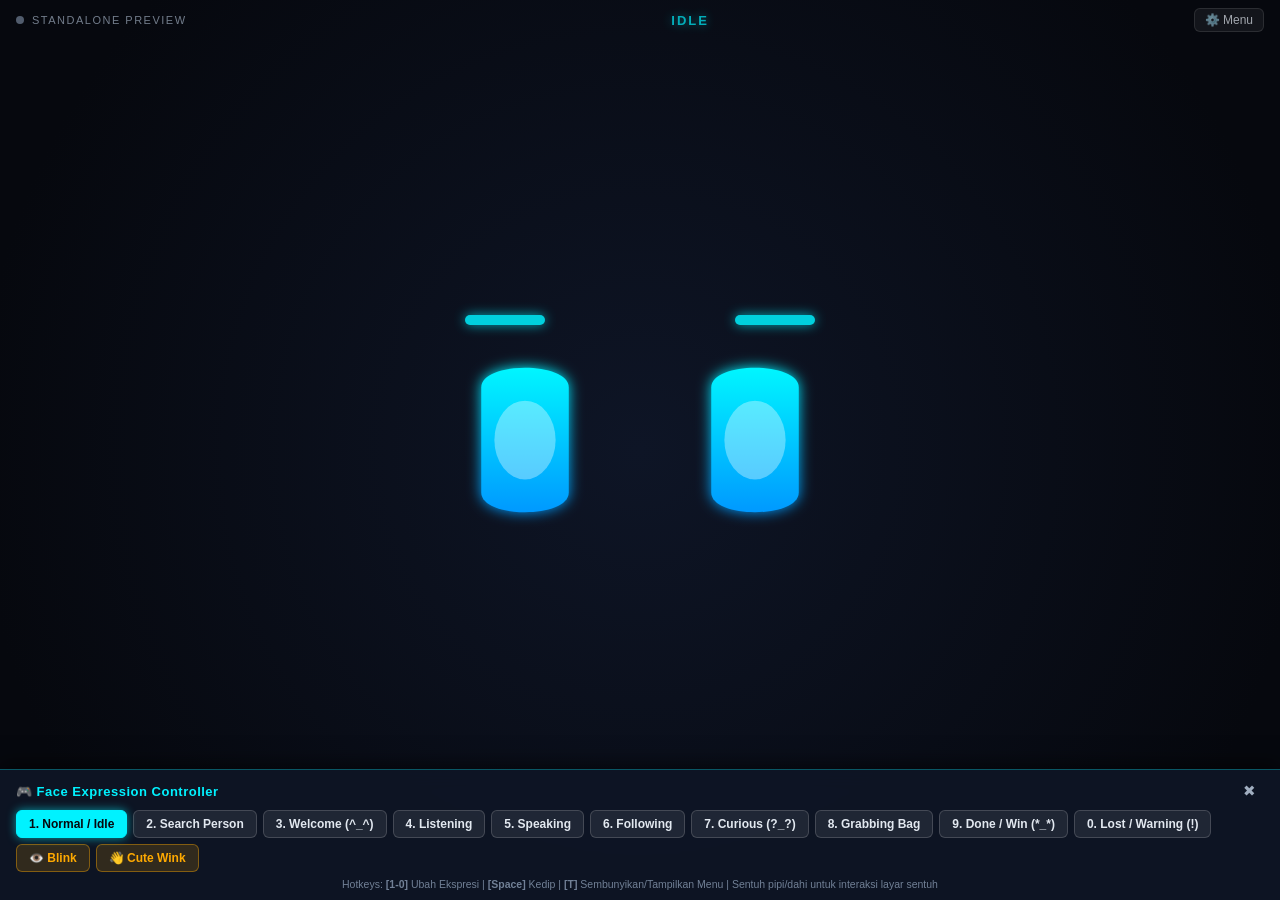
==== src/athome_face/web/index.html @ 5bcb4757 "merger" ====
<!DOCTYPE html>
<html lang="en">
<head>
  <meta charset="UTF-8">
  <title>Barelang Inari - Robot Face Expression</title>
  <meta name="viewport" content="width=device-width, initial-scale=1.0, maximum-scale=1.0, user-scalable=no">
  <link rel="stylesheet" href="style.css">
</head>
<body>

  <!-- Fullscreen Face Container -->
  <div id="face-stage" class="stage">
    
    <!-- Status HUD (Subtle Header) -->
    <div id="hud-bar" class="hud-bar">
      <div class="hud-left">
        <span id="ws-indicator" class="dot disconnected"></span>
        <span id="ws-label" class="hud-text">STANDALONE PREVIEW</span>
      </div>
      <div class="hud-center">
        <span id="current-emotion-label" class="hud-emotion">IDLE</span>
      </div>
      <div class="hud-right">
        <button id="btn-toggle-toolbar" class="hud-btn" title="Toggle Testing Toolbar (T)">⚙️ Menu</button>
      </div>
    </div>

    <!-- Emotion Embellishments (Question mark, exclamation, sweat drops, stars) -->
    <div id="fx-layer" class="fx-layer">
      <div id="fx-badge" class="fx-badge"></div>
      <div id="fx-sparkles" class="fx-sparkles"></div>
    </div>

    <!-- Eyebrows Layer -->
    <div class="eyebrows-wrap">
      <div id="eyebrow-left" class="eyebrow left"></div>
      <div id="eyebrow-right" class="eyebrow right"></div>
    </div>

    <!-- Eyes Container (SVG-driven for smooth vector scaling) -->
    <div class="eyes-wrap" id="eyes-container">
      
      <!-- Left Eye -->
      <div class="eye-socket" id="socket-left">
        <svg class="eye-svg" id="eye-left" viewBox="0 0 160 220">
          <defs>
            <filter id="glow-cyan" x="-30%" y="-30%" width="160%" height="160%">
              <feGaussianBlur stdDeviation="8" result="blur" />
              <feMerge>
                <feMergeNode in="blur" />
                <feMergeNode in="SourceGraphic" />
              </feMerge>
            </filter>
            <linearGradient id="grad-cyan" x1="0%" y1="0%" x2="0%" y2="100%">
              <stop offset="0%" stop-color="#00f6ff" />
              <stop offset="100%" stop-color="#0099ff" />
            </linearGradient>
            <linearGradient id="grad-happy" x1="0%" y1="0%" x2="0%" y2="100%">
              <stop offset="0%" stop-color="#00ffd5" />
              <stop offset="100%" stop-color="#00c8ff" />
            </linearGradient>
            <linearGradient id="grad-warning" x1="0%" y1="0%" x2="0%" y2="100%">
              <stop offset="0%" stop-color="#ffb300" />
              <stop offset="100%" stop-color="#ff3d00" />
            </linearGradient>
            <linearGradient id="grad-gold" x1="0%" y1="0%" x2="0%" y2="100%">
              <stop offset="0%" stop-color="#ffe600" />
              <stop offset="100%" stop-color="#ff9100" />
            </linearGradient>
          </defs>

          <!-- Outer Eye Shape -->
          <g id="left-eye-group" filter="url(#glow-cyan)">
            <!-- Base Eye Shape (Rounded Capsule) -->
            <path id="left-eye-shape" class="eye-shape" d="M 30,50 C 30,20 130,20 130,50 L 130,170 C 130,200 30,200 30,170 Z" fill="url(#grad-cyan)" />
            
            <!-- Pupil Highlight / Glow -->
            <ellipse id="left-pupil" class="pupil" cx="80" cy="110" rx="35" ry="45" fill="#ffffff" opacity="0.35" />
            
            <!-- Star Pupil (Hidden by default, used in SUCCESS) -->
            <polygon id="left-star" class="pupil-star" points="80,75 87,97 110,97 92,110 99,132 80,119 61,132 68,110 50,97 73,97" fill="#ffffff" opacity="0" />

            <!-- Scanline / Radar (Used in SEARCHING) -->
            <line id="left-scanline" class="scanline" x1="20" y1="110" x2="140" y2="110" stroke="#ffffff" stroke-width="3" opacity="0" />
          </g>

          <!-- Eyelid Overlay for Natural Blinking (Dark curtain that clips down) -->
          <rect id="left-eyelid-top" class="eyelid-top" x="0" y="0" width="160" height="0" fill="#06080e" />
          <rect id="left-eyelid-bottom" class="eyelid-bottom" x="0" y="220" width="160" height="0" fill="#06080e" />
        </svg>

        <!-- Cheek Blush (soft pink glow in greeting/happy) -->
        <div id="blush-left" class="cheek-blush"></div>
      </div>

      <!-- Right Eye -->
      <div class="eye-socket" id="socket-right">
        <svg class="eye-svg" id="eye-right" viewBox="0 0 160 220">
          <!-- Outer Eye Shape -->
          <g id="right-eye-group" filter="url(#glow-cyan)">
            <path id="right-eye-shape" class="eye-shape" d="M 30,50 C 30,20 130,20 130,50 L 130,170 C 130,200 30,200 30,170 Z" fill="url(#grad-cyan)" />
            <ellipse id="right-pupil" class="pupil" cx="80" cy="110" rx="35" ry="45" fill="#ffffff" opacity="0.35" />
            <polygon id="right-star" class="pupil-star" points="80,75 87,97 110,97 92,110 99,132 80,119 61,132 68,110 50,97 73,97" fill="#ffffff" opacity="0" />
            <line id="right-scanline" class="scanline" x1="20" y1="110" x2="140" y2="110" stroke="#ffffff" stroke-width="3" opacity="0" />
          </g>

          <rect id="right-eyelid-top" class="eyelid-top" x="0" y="0" width="160" height="0" fill="#06080e" />
          <rect id="right-eyelid-bottom" class="eyelid-bottom" x="0" y="220" width="160" height="0" fill="#06080e" />
        </svg>

        <div id="blush-right" class="cheek-blush"></div>
      </div>

    </div>

    <!-- Mouth / Waveform Sub-System (Below Eyes) -->
    <div class="mouth-wrap">
      <div id="mouth-wave" class="mouth-wave">
        <span class="wave-bar"></span>
        <span class="wave-bar"></span>
        <span class="wave-bar"></span>
        <span class="wave-bar"></span>
        <span class="wave-bar"></span>
      </div>
      <div id="mouth-smile" class="mouth-smile"></div>
    </div>

    <!-- Speech Subtitle Overlay (if TTS / speech text is sent) -->
    <div id="speech-bubble" class="speech-bubble">
      <span id="speech-text"></span>
    </div>

  </div>

  <!-- Interactive Testing & Demo Toolbar (Docked at bottom, collapsible) -->
  <div id="test-toolbar" class="test-toolbar">
    <div class="toolbar-header">
      <span class="toolbar-title">🎮 Face Expression Controller</span>
      <button id="btn-close-toolbar" class="btn-close" title="Hide Toolbar">✖</button>
    </div>
    <div class="toolbar-buttons">
      <button class="btn-expr active" data-expr="IDLE" title="Key: 1">1. Normal / Idle</button>
      <button class="btn-expr" data-expr="SEARCHING" title="Key: 2">2. Search Person</button>
      <button class="btn-expr" data-expr="GREETING" title="Key: 3">3. Welcome (^_^)</button>
      <button class="btn-expr" data-expr="LISTENING" title="Key: 4">4. Listening</button>
      <button class="btn-expr" data-expr="SPEAKING" title="Key: 5">5. Speaking</button>
      <button class="btn-expr" data-expr="FOLLOWING" title="Key: 6">6. Following</button>
      <button class="btn-expr" data-expr="CURIOUS" title="Key: 7">7. Curious (?_?)</button>
      <button class="btn-expr" data-expr="GRABBING" title="Key: 8">8. Grabbing Bag</button>
      <button class="btn-expr" data-expr="SUCCESS" title="Key: 9">9. Done / Win (*_*)</button>
      <button class="btn-expr" data-expr="LOST" title="Key: 0">0. Lost / Warning (!)</button>
      <button id="btn-action-blink" class="btn-action" title="Key: Space">👁️ Blink</button>
      <button id="btn-action-touch" class="btn-action">👋 Cute Wink</button>
    </div>
    <div class="toolbar-hint">
      Hotkeys: <b>[1-0]</b> Ubah Ekspresi | <b>[Space]</b> Kedip | <b>[T]</b> Sembunyikan/Tampilkan Menu | Sentuh pipi/dahi untuk interaksi layar sentuh
    </div>
  </div>

  <script src="face.js"></script>
</body>
</html>
---- src/athome_face/web/style.css ----
/* =====================================================================
   Barelang Inari - Robot Face Expression Styling
   Optimized for 7-inch HDMI LCD (1024x600 / 800x480 / 1280x720)
   ===================================================================== */

:root {
  --bg-color: #06080e;
  --bg-radial: radial-gradient(circle at center, #0e1526 0%, #06080e 85%);
  --eye-glow-cyan: #00f2ff;
  --eye-glow-happy: #00ffd5;
  --eye-glow-warning: #ff9100;
  --eye-glow-gold: #ffd700;
  --eye-width: 140px;
  --eye-height: 200px;
  --eye-spacing: 90px;
  --transition-speed: 0.35s;
}

* {
  box-sizing: border-box;
  user-select: none;
  -webkit-user-select: none;
  margin: 0;
  padding: 0;
}

html, body {
  width: 100%;
  height: 100%;
  overflow: hidden;
  background-color: var(--bg-color);
  background-image: var(--bg-radial);
  font-family: -apple-system, BlinkMacSystemFont, "Segoe UI", Roboto, Helvetica, Arial, sans-serif;
  color: #ffffff;
}

/* Stage container */
.stage {
  position: relative;
  width: 100vw;
  height: 100vh;
  display: flex;
  flex-direction: column;
  justify-content: center;
  align-items: center;
  cursor: pointer;
}

/* Top Subtle HUD */
.hud-bar {
  position: absolute;
  top: 0;
  left: 0;
  right: 0;
  height: 40px;
  display: flex;
  justify-content: space-between;
  align-items: center;
  padding: 0 16px;
  opacity: 0.7;
  transition: opacity 0.3s;
  z-index: 50;
}

.hud-bar:hover {
  opacity: 1.0;
}

.hud-left {
  display: flex;
  align-items: center;
  gap: 8px;
}

.dot {
  width: 8px;
  height: 8px;
  border-radius: 50%;
  background: #ffaa00;
  box-shadow: 0 0 6px #ffaa00;
}

.dot.connected {
  background: #00ff88;
  box-shadow: 0 0 8px #00ff88;
}

.dot.disconnected {
  background: #718096;
  box-shadow: none;
}

.hud-text {
  font-size: 11px;
  letter-spacing: 1.5px;
  color: #a0aec0;
  text-transform: uppercase;
}

.hud-emotion {
  font-size: 13px;
  letter-spacing: 2px;
  font-weight: 700;
  color: #00f2ff;
  text-shadow: 0 0 10px rgba(0, 242, 255, 0.6);
  text-transform: uppercase;
}

.hud-btn {
  background: rgba(255, 255, 255, 0.08);
  border: 1px solid rgba(255, 255, 255, 0.15);
  color: #e2e8f0;
  padding: 4px 10px;
  border-radius: 6px;
  font-size: 12px;
  cursor: pointer;
  transition: all 0.2s;
}

.hud-btn:hover {
  background: rgba(255, 255, 255, 0.2);
  border-color: #00f2ff;
}

/* Eyebrows Container */
.eyebrows-wrap {
  display: flex;
  justify-content: center;
  align-items: center;
  gap: calc(var(--eye-width) + var(--eye-spacing) - 40px);
  width: 100%;
  height: 25px;
  margin-bottom: 8px;
  z-index: 10;
}

.eyebrow {
  width: 80px;
  height: 10px;
  background: #00f2ff;
  border-radius: 6px;
  box-shadow: 0 0 12px rgba(0, 242, 255, 0.8);
  opacity: 0.85;
  transition: transform var(--transition-speed) cubic-bezier(0.34, 1.56, 0.64, 1), background var(--transition-speed);
}

/* FX Layer (Badges: ?, !, Sparks) */
.fx-layer {
  position: absolute;
  top: 15%;
  width: 100%;
  display: flex;
  justify-content: center;
  align-items: center;
  pointer-events: none;
  z-index: 20;
}

.fx-badge {
  font-size: 48px;
  font-weight: 900;
  opacity: 0;
  transform: scale(0.5);
  transition: all 0.3s cubic-bezier(0.175, 0.885, 0.32, 1.275);
}

.fx-badge.show-question {
  opacity: 1;
  transform: scale(1.1) translateY(-10px);
  color: #00f2ff;
  text-shadow: 0 0 20px #00f2ff;
}

.fx-badge.show-warning {
  opacity: 1;
  transform: scale(1.1) translateY(-10px);
  color: #ff3344;
  text-shadow: 0 0 20px #ff3344;
}

/* Eyes Wrap */
.eyes-wrap {
  display: flex;
  justify-content: center;
  align-items: center;
  gap: var(--eye-spacing);
  transition: transform var(--transition-speed) ease;
}

/* Natural breathing motion */
@keyframes breathing {
  0%, 100% { transform: translateY(0) scale(1); }
  50% { transform: translateY(-4px) scale(1.015); }
}

.eyes-wrap.breathing {
  animation: breathing 4.5s ease-in-out infinite;
}

/* Eye Socket */
.eye-socket {
  position: relative;
  width: var(--eye-width);
  height: var(--eye-height);
  display: flex;
  justify-content: center;
  align-items: center;
}

.eye-svg {
  width: 100%;
  height: 100%;
  overflow: visible;
  transition: transform var(--transition-speed) cubic-bezier(0.2, 0.8, 0.2, 1);
}

/* Eye SVG elements */
.eye-shape {
  transition: d var(--transition-speed) cubic-bezier(0.3, 1.3, 0.3, 1),
              fill var(--transition-speed) ease;
}

.pupil {
  transition: cx 0.25s cubic-bezier(0.1, 0.9, 0.2, 1),
              cy 0.25s cubic-bezier(0.1, 0.9, 0.2, 1),
              rx 0.3s ease, ry 0.3s ease,
              opacity 0.3s ease;
}

.pupil-star {
  transform-origin: 80px 110px;
  transition: opacity 0.3s ease, transform 0.4s ease;
}

.scanline {
  transition: opacity 0.3s ease;
}

@keyframes scan-radar {
  0% { transform: translateY(-40px); opacity: 0.8; }
  50% { transform: translateY(40px); opacity: 1; }
  100% { transform: translateY(-40px); opacity: 0.8; }
}

.scanline.active {
  animation: scan-radar 1.5s ease-in-out infinite;
}

/* Cheek Blush */
.cheek-blush {
  position: absolute;
  bottom: -15px;
  width: 55px;
  height: 22px;
  background: radial-gradient(ellipse at center, rgba(255, 113, 162, 0.85) 0%, rgba(255, 113, 162, 0) 75%);
  border-radius: 50%;
  opacity: 0;
  transform: scale(0.5);
  transition: all 0.4s ease;
  pointer-events: none;
}

#blush-left { left: -10px; }
#blush-right { right: -10px; }

.cheek-blush.active {
  opacity: 1;
  transform: scale(1.1);
}

/* Eyelids for smooth blink */
.eyelid-top, .eyelid-bottom {
  transition: height 0.08s ease-in-out, y 0.08s ease-in-out;
}

/* Mouth / Waveform */
.mouth-wrap {
  margin-top: 18px;
  height: 35px;
  display: flex;
  justify-content: center;
  align-items: center;
}

.mouth-wave {
  display: flex;
  align-items: center;
  gap: 5px;
  height: 24px;
  opacity: 0;
  transition: opacity 0.3s;
}

.mouth-wave.active {
  opacity: 1;
}

.wave-bar {
  width: 4px;
  height: 6px;
  background: #00f2ff;
  border-radius: 4px;
  box-shadow: 0 0 8px #00f2ff;
  transition: height 0.15s ease;
}

@keyframes wave-bounce {
  0%, 100% { height: 6px; }
  50% { height: 26px; }
}

.mouth-wave.active .wave-bar:nth-child(1) { animation: wave-bounce 0.6s ease-in-out infinite 0.1s; }
.mouth-wave.active .wave-bar:nth-child(2) { animation: wave-bounce 0.6s ease-in-out infinite 0.2s; }
.mouth-wave.active .wave-bar:nth-child(3) { animation: wave-bounce 0.6s ease-in-out infinite 0.0s; }
.mouth-wave.active .wave-bar:nth-child(4) { animation: wave-bounce 0.6s ease-in-out infinite 0.3s; }
.mouth-wave.active .wave-bar:nth-child(5) { animation: wave-bounce 0.6s ease-in-out infinite 0.15s; }

.mouth-smile {
  width: 45px;
  height: 16px;
  border: 4px solid transparent;
  border-bottom-color: #00ffd5;
  border-radius: 0 0 35px 35px;
  box-shadow: 0 4px 10px rgba(0, 255, 213, 0.6);
  opacity: 0;
  transform: translateY(-8px) scale(0.6);
  transition: all 0.3s cubic-bezier(0.175, 0.885, 0.32, 1.275);
}

.mouth-smile.active {
  opacity: 1;
  transform: translateY(0) scale(1);
}

/* Speech Subtitle */
.speech-bubble {
  position: absolute;
  bottom: 60px;
  max-width: 80%;
  background: rgba(10, 16, 28, 0.85);
  border: 1px solid rgba(0, 242, 255, 0.4);
  box-shadow: 0 0 15px rgba(0, 242, 255, 0.2);
  border-radius: 12px;
  padding: 8px 18px;
  font-size: 16px;
  color: #e6f7ff;
  opacity: 0;
  transform: translateY(10px);
  transition: all 0.3s ease;
  pointer-events: none;
  z-index: 30;
}

.speech-bubble.active {
  opacity: 1;
  transform: translateY(0);
}

/* =====================================================================
   Testing & Demo Toolbar (Docked at Bottom)
   ===================================================================== */
.test-toolbar {
  position: fixed;
  bottom: 0;
  left: 0;
  right: 0;
  background: rgba(14, 21, 37, 0.96);
  backdrop-filter: blur(10px);
  border-top: 1px solid rgba(0, 242, 255, 0.3);
  box-shadow: 0 -4px 20px rgba(0, 0, 0, 0.6);
  padding: 10px 16px;
  z-index: 100;
  transform: translateY(0);
  transition: transform 0.35s cubic-bezier(0.4, 0, 0.2, 1);
}

.test-toolbar.hidden {
  transform: translateY(100%);
}

.toolbar-header {
  display: flex;
  justify-content: space-between;
  align-items: center;
  margin-bottom: 8px;
}

.toolbar-title {
  font-size: 13px;
  font-weight: 700;
  color: #00f2ff;
  letter-spacing: 0.5px;
}

.btn-close {
  background: transparent;
  border: none;
  color: #a0aec0;
  font-size: 15px;
  cursor: pointer;
  padding: 2px 8px;
}

.btn-close:hover {
  color: #ffffff;
}

.toolbar-buttons {
  display: flex;
  flex-wrap: wrap;
  gap: 6px;
  margin-bottom: 6px;
}

.btn-expr, .btn-action {
  background: rgba(255, 255, 255, 0.08);
  border: 1px solid rgba(255, 255, 255, 0.16);
  color: #e2e8f0;
  padding: 6px 12px;
  font-size: 12px;
  font-weight: 600;
  border-radius: 6px;
  cursor: pointer;
  transition: all 0.15s ease;
}

.btn-expr:hover, .btn-action:hover {
  background: rgba(0, 242, 255, 0.2);
  border-color: #00f2ff;
  color: #ffffff;
}

.btn-expr.active {
  background: #00f2ff;
  border-color: #00f2ff;
  color: #06080e;
  box-shadow: 0 0 10px rgba(0, 242, 255, 0.6);
}

.btn-action {
  background: rgba(255, 170, 0, 0.15);
  border-color: rgba(255, 170, 0, 0.4);
  color: #ffaa00;
}

.btn-action:hover {
  background: #ffaa00;
  color: #06080e;
}

.toolbar-hint {
  font-size: 10.5px;
  color: #718096;
  text-align: center;
}
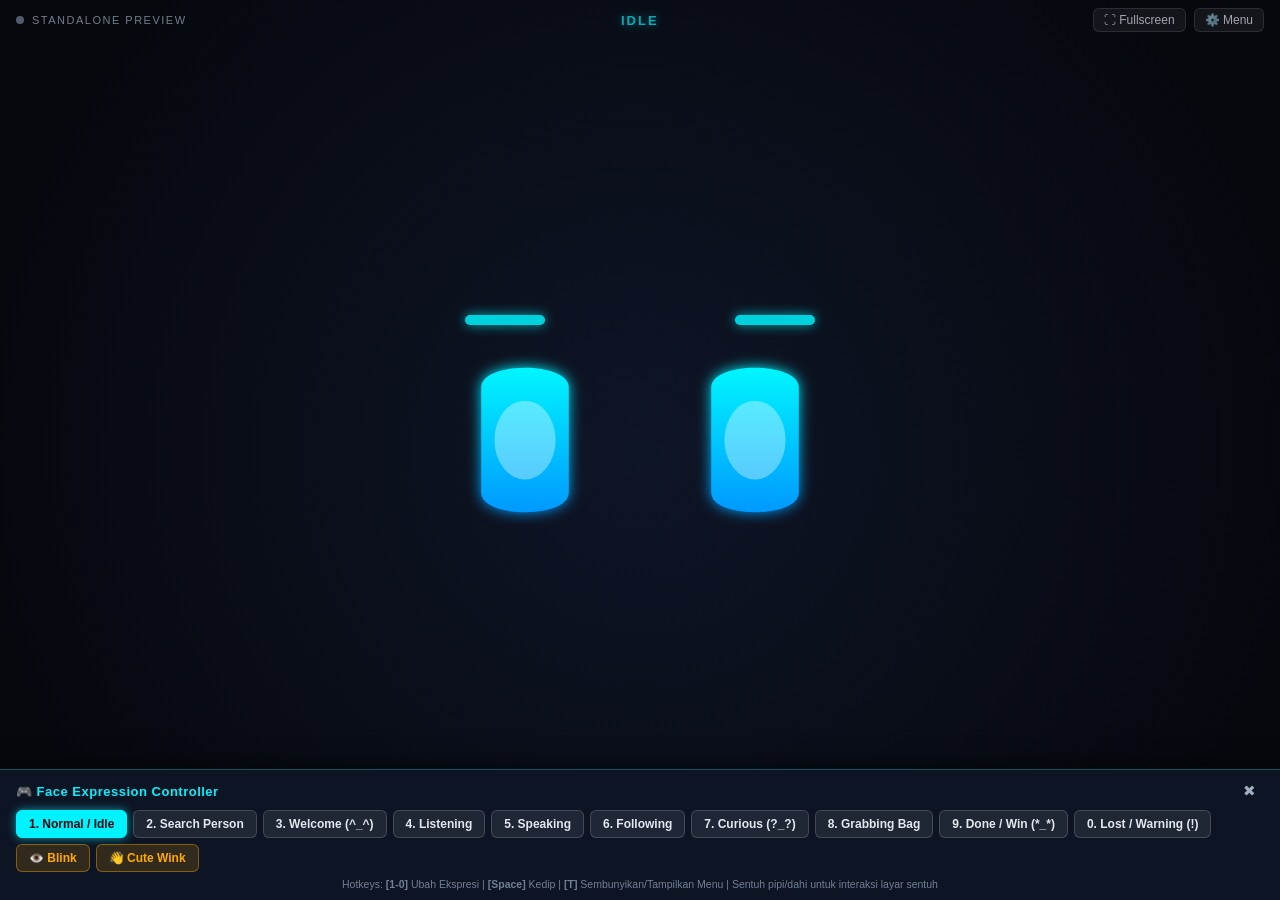
==== commit 6c760e79: "update navigation untuk mundur" ====
--- a/src/athome_face/web/index.html
+++ b/src/athome_face/web/index.html
@@ -21,6 +21,7 @@
         <span id="current-emotion-label" class="hud-emotion">IDLE</span>
       </div>
       <div class="hud-right">
+        <button id="btn-fullscreen" class="hud-btn" title="Toggle Fullscreen (F / Double Tap)">⛶ Fullscreen</button>
         <button id="btn-toggle-toolbar" class="hud-btn" title="Toggle Testing Toolbar (T)">⚙️ Menu</button>
       </div>
     </div>
--- a/src/athome_face/web/style.css
+++ b/src/athome_face/web/style.css
@@ -67,6 +67,12 @@
 }
 
 .hud-left {
+  display: flex;
+  align-items: center;
+  gap: 8px;
+}
+
+.hud-right {
   display: flex;
   align-items: center;
   gap: 8px;
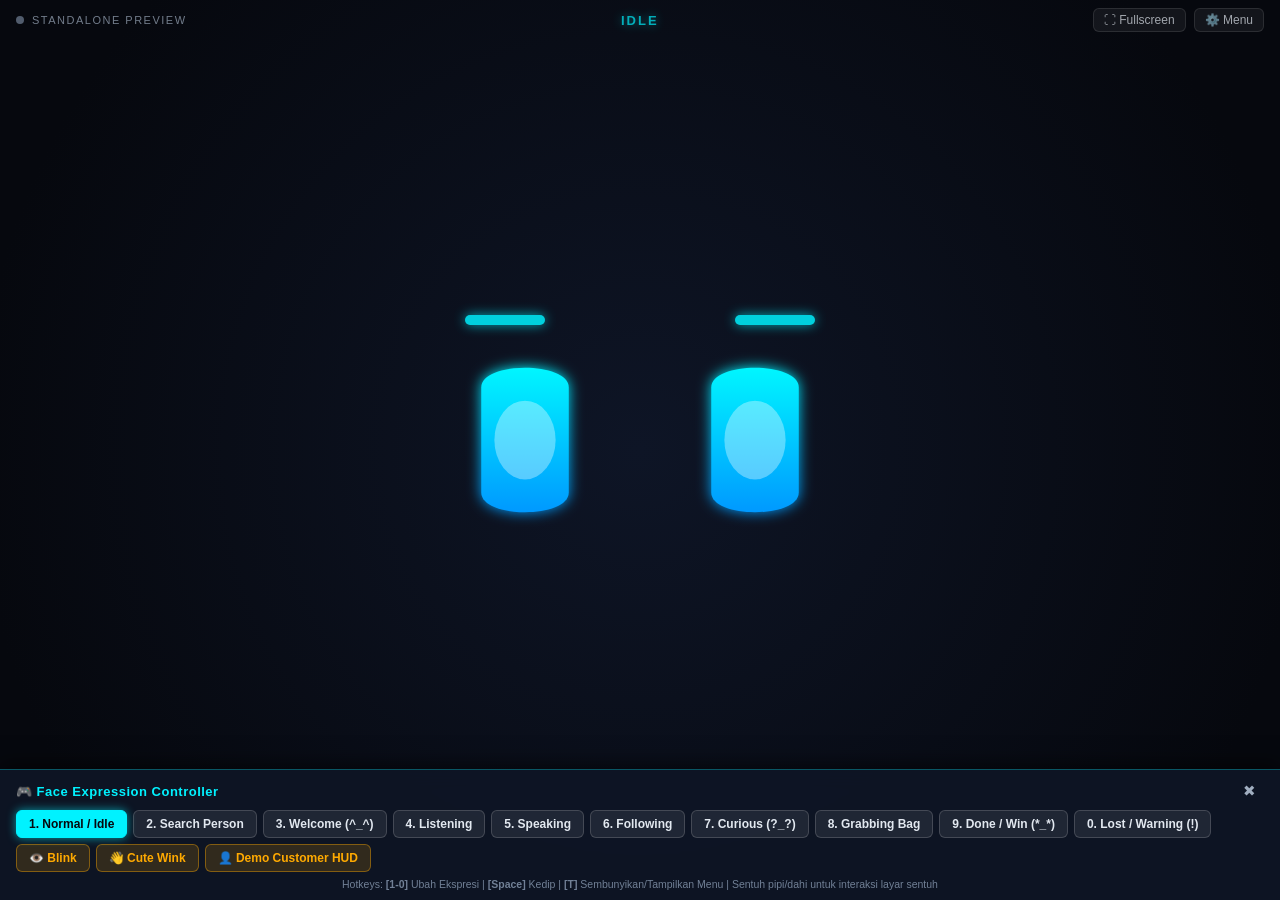
==== commit b44ebc39: "feat: sync task configs to YAML, update package READMEs, and add restaurant HMI customer card and fa" ====
--- a/src/athome_face/web/index.html
+++ b/src/athome_face/web/index.html
@@ -8,10 +8,8 @@
 </head>
 <body>
 
-  <!-- Fullscreen Face Container -->
   <div id="face-stage" class="stage">
     
-    <!-- Status HUD (Subtle Header) -->
     <div id="hud-bar" class="hud-bar">
       <div class="hud-left">
         <span id="ws-indicator" class="dot disconnected"></span>
@@ -26,22 +24,18 @@
       </div>
     </div>
 
-    <!-- Emotion Embellishments (Question mark, exclamation, sweat drops, stars) -->
     <div id="fx-layer" class="fx-layer">
       <div id="fx-badge" class="fx-badge"></div>
       <div id="fx-sparkles" class="fx-sparkles"></div>
     </div>
 
-    <!-- Eyebrows Layer -->
     <div class="eyebrows-wrap">
       <div id="eyebrow-left" class="eyebrow left"></div>
       <div id="eyebrow-right" class="eyebrow right"></div>
     </div>
 
-    <!-- Eyes Container (SVG-driven for smooth vector scaling) -->
     <div class="eyes-wrap" id="eyes-container">
       
-      <!-- Left Eye -->
       <div class="eye-socket" id="socket-left">
         <svg class="eye-svg" id="eye-left" viewBox="0 0 160 220">
           <defs>
@@ -70,34 +64,25 @@
             </linearGradient>
           </defs>
 
-          <!-- Outer Eye Shape -->
           <g id="left-eye-group" filter="url(#glow-cyan)">
-            <!-- Base Eye Shape (Rounded Capsule) -->
             <path id="left-eye-shape" class="eye-shape" d="M 30,50 C 30,20 130,20 130,50 L 130,170 C 130,200 30,200 30,170 Z" fill="url(#grad-cyan)" />
-            
-            <!-- Pupil Highlight / Glow -->
+
             <ellipse id="left-pupil" class="pupil" cx="80" cy="110" rx="35" ry="45" fill="#ffffff" opacity="0.35" />
             
-            <!-- Star Pupil (Hidden by default, used in SUCCESS) -->
             <polygon id="left-star" class="pupil-star" points="80,75 87,97 110,97 92,110 99,132 80,119 61,132 68,110 50,97 73,97" fill="#ffffff" opacity="0" />
 
-            <!-- Scanline / Radar (Used in SEARCHING) -->
             <line id="left-scanline" class="scanline" x1="20" y1="110" x2="140" y2="110" stroke="#ffffff" stroke-width="3" opacity="0" />
           </g>
 
-          <!-- Eyelid Overlay for Natural Blinking (Dark curtain that clips down) -->
           <rect id="left-eyelid-top" class="eyelid-top" x="0" y="0" width="160" height="0" fill="#06080e" />
           <rect id="left-eyelid-bottom" class="eyelid-bottom" x="0" y="220" width="160" height="0" fill="#06080e" />
         </svg>
 
-        <!-- Cheek Blush (soft pink glow in greeting/happy) -->
         <div id="blush-left" class="cheek-blush"></div>
       </div>
 
-      <!-- Right Eye -->
       <div class="eye-socket" id="socket-right">
         <svg class="eye-svg" id="eye-right" viewBox="0 0 160 220">
-          <!-- Outer Eye Shape -->
           <g id="right-eye-group" filter="url(#glow-cyan)">
             <path id="right-eye-shape" class="eye-shape" d="M 30,50 C 30,20 130,20 130,50 L 130,170 C 130,200 30,200 30,170 Z" fill="url(#grad-cyan)" />
             <ellipse id="right-pupil" class="pupil" cx="80" cy="110" rx="35" ry="45" fill="#ffffff" opacity="0.35" />
@@ -114,7 +99,6 @@
 
     </div>
 
-    <!-- Mouth / Waveform Sub-System (Below Eyes) -->
     <div class="mouth-wrap">
       <div id="mouth-wave" class="mouth-wave">
         <span class="wave-bar"></span>
@@ -126,14 +110,42 @@
       <div id="mouth-smile" class="mouth-smile"></div>
     </div>
 
-    <!-- Speech Subtitle Overlay (if TTS / speech text is sent) -->
     <div id="speech-bubble" class="speech-bubble">
       <span id="speech-text"></span>
     </div>
 
+    <!-- Customer Order Card Overlay (Kitchen / Barman View) -->
+    <div id="customer-card-overlay" class="customer-card-overlay">
+      <div class="card-content">
+        <div class="card-header">
+          <span class="hud-pill">KITCHEN ORDER HUD</span>
+          <span id="cust-num" class="hud-sub">Customer #1</span>
+        </div>
+        <div class="card-body">
+          <div class="cust-photo-wrap">
+            <img id="cust-photo" src="captures/customer_latest.jpg" alt="Customer Photo" onerror="this.src='data:image/svg+xml;utf8,<svg xmlns=\'http://www.w3.org/2000/svg\' width=\'100\' height=\'100\' viewBox=\'0 0 24 24\' fill=\'none\' stroke=\'%2300f6ff\' stroke-width=\'1.5\'><circle cx=\'12\' cy=\'8\' r=\'4\'/><path d=\'M6 20v-2a6 6 0 0 1 12 0v2\'/></svg>'">
+            <div class="photo-scan-line"></div>
+          </div>
+          <div class="cust-info">
+            <div id="cust-name" class="cust-name">Customer Name</div>
+            <div class="orders-box">
+              <div class="order-item">
+                <span class="order-badge">Order 1</span>
+                <span id="cust-order1" class="order-text">-</span>
+              </div>
+              <div class="order-item">
+                <span class="order-badge">Order 2</span>
+                <span id="cust-order2" class="order-text">-</span>
+              </div>
+            </div>
+            <div class="order-status-tag">STATUS: PREPARING IN KITCHEN</div>
+          </div>
+        </div>
+      </div>
+    </div>
+
   </div>
 
-  <!-- Interactive Testing & Demo Toolbar (Docked at bottom, collapsible) -->
   <div id="test-toolbar" class="test-toolbar">
     <div class="toolbar-header">
       <span class="toolbar-title">🎮 Face Expression Controller</span>
@@ -152,6 +164,7 @@
       <button class="btn-expr" data-expr="LOST" title="Key: 0">0. Lost / Warning (!)</button>
       <button id="btn-action-blink" class="btn-action" title="Key: Space">👁️ Blink</button>
       <button id="btn-action-touch" class="btn-action">👋 Cute Wink</button>
+      <button id="btn-action-customer" class="btn-action">👤 Demo Customer HUD</button>
     </div>
     <div class="toolbar-hint">
       Hotkeys: <b>[1-0]</b> Ubah Ekspresi | <b>[Space]</b> Kedip | <b>[T]</b> Sembunyikan/Tampilkan Menu | Sentuh pipi/dahi untuk interaksi layar sentuh
--- a/src/athome_face/web/style.css
+++ b/src/athome_face/web/style.css
@@ -1,8 +1,3 @@
-/* =====================================================================
-   Barelang Inari - Robot Face Expression Styling
-   Optimized for 7-inch HDMI LCD (1024x600 / 800x480 / 1280x720)
-   ===================================================================== */
-
 :root {
   --bg-color: #06080e;
   --bg-radial: radial-gradient(circle at center, #0e1526 0%, #06080e 85%);
@@ -34,7 +29,6 @@
   color: #ffffff;
 }
 
-/* Stage container */
 .stage {
   position: relative;
   width: 100vw;
@@ -46,7 +40,6 @@
   cursor: pointer;
 }
 
-/* Top Subtle HUD */
 .hud-bar {
   position: absolute;
   top: 0;
@@ -128,7 +121,6 @@
   border-color: #00f2ff;
 }
 
-/* Eyebrows Container */
 .eyebrows-wrap {
   display: flex;
   justify-content: center;
@@ -150,7 +142,6 @@
   transition: transform var(--transition-speed) cubic-bezier(0.34, 1.56, 0.64, 1), background var(--transition-speed);
 }
 
-/* FX Layer (Badges: ?, !, Sparks) */
 .fx-layer {
   position: absolute;
   top: 15%;
@@ -184,7 +175,6 @@
   text-shadow: 0 0 20px #ff3344;
 }
 
-/* Eyes Wrap */
 .eyes-wrap {
   display: flex;
   justify-content: center;
@@ -193,7 +183,6 @@
   transition: transform var(--transition-speed) ease;
 }
 
-/* Natural breathing motion */
 @keyframes breathing {
   0%, 100% { transform: translateY(0) scale(1); }
   50% { transform: translateY(-4px) scale(1.015); }
@@ -203,7 +192,6 @@
   animation: breathing 4.5s ease-in-out infinite;
 }
 
-/* Eye Socket */
 .eye-socket {
   position: relative;
   width: var(--eye-width);
@@ -220,7 +208,6 @@
   transition: transform var(--transition-speed) cubic-bezier(0.2, 0.8, 0.2, 1);
 }
 
-/* Eye SVG elements */
 .eye-shape {
   transition: d var(--transition-speed) cubic-bezier(0.3, 1.3, 0.3, 1),
               fill var(--transition-speed) ease;
@@ -252,7 +239,6 @@
   animation: scan-radar 1.5s ease-in-out infinite;
 }
 
-/* Cheek Blush */
 .cheek-blush {
   position: absolute;
   bottom: -15px;
@@ -274,12 +260,10 @@
   transform: scale(1.1);
 }
 
-/* Eyelids for smooth blink */
 .eyelid-top, .eyelid-bottom {
   transition: height 0.08s ease-in-out, y 0.08s ease-in-out;
 }
 
-/* Mouth / Waveform */
 .mouth-wrap {
   margin-top: 18px;
   height: 35px;
@@ -338,7 +322,6 @@
   transform: translateY(0) scale(1);
 }
 
-/* Speech Subtitle */
 .speech-bubble {
   position: absolute;
   bottom: 60px;
@@ -362,9 +345,6 @@
   transform: translateY(0);
 }
 
-/* =====================================================================
-   Testing & Demo Toolbar (Docked at Bottom)
-   ===================================================================== */
 .test-toolbar {
   position: fixed;
   bottom: 0;
@@ -460,3 +440,155 @@
   text-align: center;
 }
 
+/* ==========================================================================
+   Customer Order Card Overlay (Kitchen / Barman View)
+   ========================================================================== */
+.customer-card-overlay {
+  position: absolute;
+  top: 50%;
+  left: 50%;
+  transform: translate(-50%, -50%) scale(0.9);
+  width: 90%;
+  max-width: 580px;
+  background: rgba(10, 16, 28, 0.90);
+  backdrop-filter: blur(16px);
+  -webkit-backdrop-filter: blur(16px);
+  border: 1.5px solid rgba(0, 242, 255, 0.6);
+  border-radius: 18px;
+  box-shadow: 0 0 50px rgba(0, 242, 255, 0.3), inset 0 0 25px rgba(0, 242, 255, 0.1);
+  padding: 24px;
+  opacity: 0;
+  visibility: hidden;
+  transition: all 0.4s cubic-bezier(0.175, 0.885, 0.32, 1.275);
+  z-index: 100;
+  pointer-events: none;
+}
+
+.customer-card-overlay.visible {
+  opacity: 1;
+  visibility: visible;
+  transform: translate(-50%, -50%) scale(1);
+  pointer-events: auto;
+}
+
+.card-header {
+  display: flex;
+  justify-content: space-between;
+  align-items: center;
+  border-bottom: 1px solid rgba(0, 242, 255, 0.25);
+  padding-bottom: 12px;
+  margin-bottom: 18px;
+}
+
+.hud-pill {
+  background: rgba(0, 242, 255, 0.15);
+  color: #00f2ff;
+  font-size: 13px;
+  font-weight: 700;
+  letter-spacing: 1.5px;
+  padding: 4px 14px;
+  border-radius: 20px;
+  border: 1px solid #00f2ff;
+  box-shadow: 0 0 10px rgba(0, 242, 255, 0.3);
+}
+
+.hud-sub {
+  color: #94a3b8;
+  font-size: 14px;
+  font-weight: 600;
+}
+
+.card-body {
+  display: flex;
+  gap: 22px;
+  align-items: center;
+}
+
+.cust-photo-wrap {
+  position: relative;
+  width: 145px;
+  height: 145px;
+  border-radius: 14px;
+  overflow: hidden;
+  border: 2px solid #00f2ff;
+  box-shadow: 0 0 20px rgba(0, 242, 255, 0.4);
+  flex-shrink: 0;
+  background: #06080e;
+}
+
+.cust-photo-wrap img {
+  width: 100%;
+  height: 100%;
+  object-fit: cover;
+}
+
+.photo-scan-line {
+  position: absolute;
+  top: 0;
+  left: 0;
+  right: 0;
+  height: 3px;
+  background: #00f2ff;
+  box-shadow: 0 0 12px #00f2ff;
+  animation: scan-move 2.2s infinite linear;
+}
+
+@keyframes scan-move {
+  0% { top: 0%; opacity: 0.9; }
+  50% { top: 96%; opacity: 0.9; }
+  100% { top: 0%; opacity: 0.9; }
+}
+
+.cust-info {
+  flex: 1;
+  display: flex;
+  flex-direction: column;
+  gap: 10px;
+}
+
+.cust-name {
+  font-size: 26px;
+  font-weight: 700;
+  color: #ffffff;
+  letter-spacing: 0.5px;
+  text-shadow: 0 0 12px rgba(255, 255, 255, 0.4);
+}
+
+.orders-box {
+  display: flex;
+  flex-direction: column;
+  gap: 8px;
+}
+
+.order-item {
+  display: flex;
+  align-items: center;
+  gap: 12px;
+  background: rgba(255, 255, 255, 0.06);
+  padding: 8px 14px;
+  border-radius: 8px;
+  border-left: 3.5px solid #00ffd5;
+}
+
+.order-badge {
+  font-size: 11px;
+  font-weight: 700;
+  color: #00ffd5;
+  text-transform: uppercase;
+}
+
+.order-text {
+  font-size: 16px;
+  font-weight: 600;
+  color: #f1f5f9;
+  text-transform: capitalize;
+}
+
+.order-status-tag {
+  margin-top: 4px;
+  font-size: 11px;
+  font-weight: 700;
+  color: #38ef7d;
+  letter-spacing: 1px;
+}
+
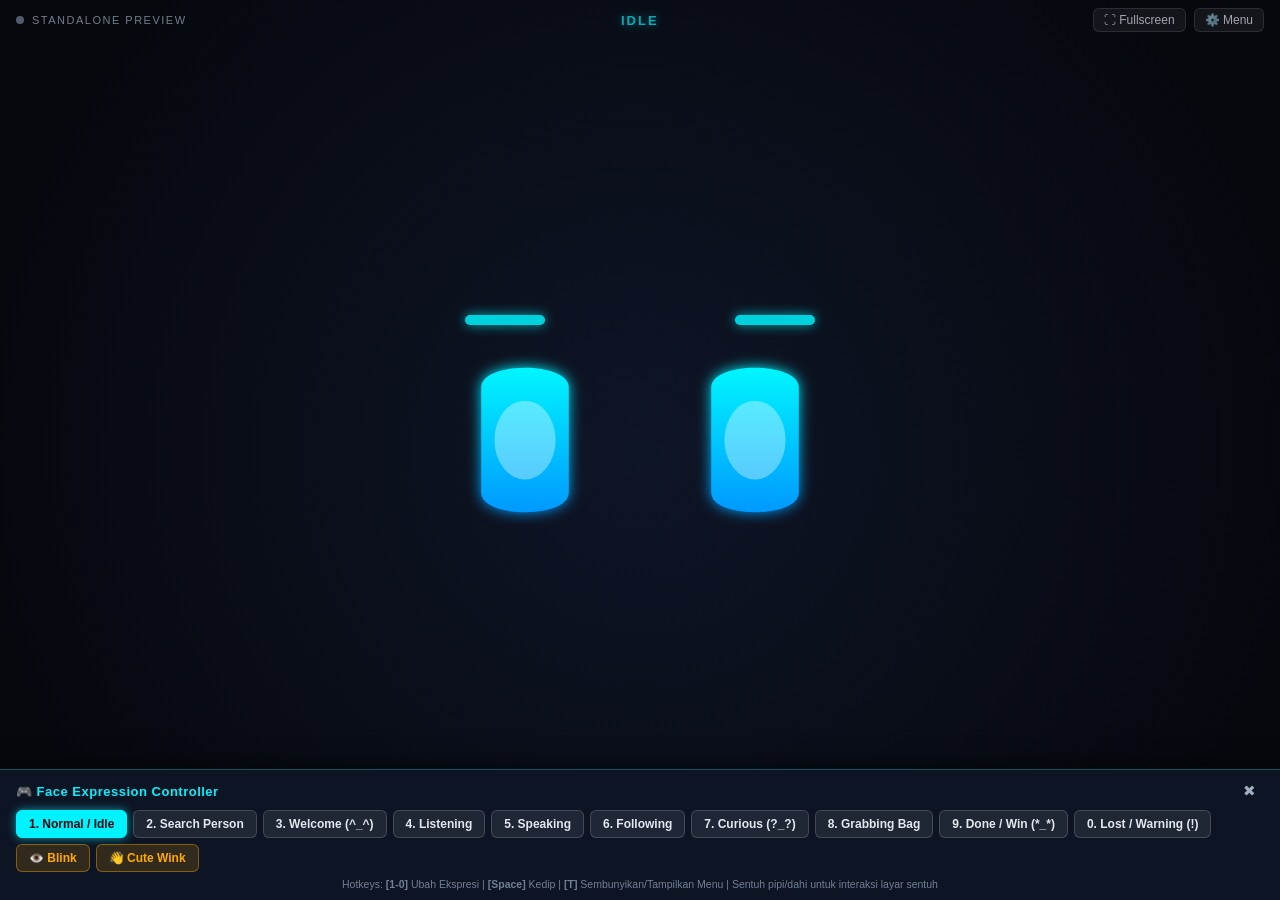
==== commit 20a3da68: "edit exspresion face robot" ====
--- a/src/athome_face/web/index.html
+++ b/src/athome_face/web/index.html
@@ -36,6 +36,12 @@
 
     <div class="eyes-wrap" id="eyes-container">
       
+      <div id="listen-arcs-left" class="listen-arcs left">
+        <span class="arc arc-3"></span>
+        <span class="arc arc-2"></span>
+        <span class="arc arc-1"></span>
+      </div>
+
       <div class="eye-socket" id="socket-left">
         <svg class="eye-svg" id="eye-left" viewBox="0 0 160 220">
           <defs>
@@ -97,6 +103,12 @@
         <div id="blush-right" class="cheek-blush"></div>
       </div>
 
+      <div id="listen-arcs-right" class="listen-arcs right">
+        <span class="arc arc-1"></span>
+        <span class="arc arc-2"></span>
+        <span class="arc arc-3"></span>
+      </div>
+
     </div>
 
     <div class="mouth-wrap">
@@ -108,40 +120,16 @@
         <span class="wave-bar"></span>
       </div>
       <div id="mouth-smile" class="mouth-smile"></div>
+      <div id="mouth-listen" class="mouth-listen">
+        <span class="listen-dot"></span>
+        <span class="listen-dot"></span>
+        <span class="listen-dot"></span>
+        <span class="listen-dot"></span>
+      </div>
     </div>
 
     <div id="speech-bubble" class="speech-bubble">
       <span id="speech-text"></span>
-    </div>
-
-    <!-- Customer Order Card Overlay (Kitchen / Barman View) -->
-    <div id="customer-card-overlay" class="customer-card-overlay">
-      <div class="card-content">
-        <div class="card-header">
-          <span class="hud-pill">KITCHEN ORDER HUD</span>
-          <span id="cust-num" class="hud-sub">Customer #1</span>
-        </div>
-        <div class="card-body">
-          <div class="cust-photo-wrap">
-            <img id="cust-photo" src="captures/customer_latest.jpg" alt="Customer Photo" onerror="this.src='data:image/svg+xml;utf8,<svg xmlns=\'http://www.w3.org/2000/svg\' width=\'100\' height=\'100\' viewBox=\'0 0 24 24\' fill=\'none\' stroke=\'%2300f6ff\' stroke-width=\'1.5\'><circle cx=\'12\' cy=\'8\' r=\'4\'/><path d=\'M6 20v-2a6 6 0 0 1 12 0v2\'/></svg>'">
-            <div class="photo-scan-line"></div>
-          </div>
-          <div class="cust-info">
-            <div id="cust-name" class="cust-name">Customer Name</div>
-            <div class="orders-box">
-              <div class="order-item">
-                <span class="order-badge">Order 1</span>
-                <span id="cust-order1" class="order-text">-</span>
-              </div>
-              <div class="order-item">
-                <span class="order-badge">Order 2</span>
-                <span id="cust-order2" class="order-text">-</span>
-              </div>
-            </div>
-            <div class="order-status-tag">STATUS: PREPARING IN KITCHEN</div>
-          </div>
-        </div>
-      </div>
     </div>
 
   </div>
@@ -164,7 +152,6 @@
       <button class="btn-expr" data-expr="LOST" title="Key: 0">0. Lost / Warning (!)</button>
       <button id="btn-action-blink" class="btn-action" title="Key: Space">👁️ Blink</button>
       <button id="btn-action-touch" class="btn-action">👋 Cute Wink</button>
-      <button id="btn-action-customer" class="btn-action">👤 Demo Customer HUD</button>
     </div>
     <div class="toolbar-hint">
       Hotkeys: <b>[1-0]</b> Ubah Ekspresi | <b>[Space]</b> Kedip | <b>[T]</b> Sembunyikan/Tampilkan Menu | Sentuh pipi/dahi untuk interaksi layar sentuh
--- a/src/athome_face/web/style.css
+++ b/src/athome_face/web/style.css
@@ -130,6 +130,7 @@
   height: 25px;
   margin-bottom: 8px;
   z-index: 10;
+  transition: transform var(--transition-speed) ease;
 }
 
 .eyebrow {
@@ -192,6 +193,78 @@
   animation: breathing 4.5s ease-in-out infinite;
 }
 
+.listen-arcs {
+  display: flex;
+  align-items: center;
+  gap: 10px;
+  opacity: 0;
+  transition: opacity 0.35s ease, transform 0.35s ease;
+  pointer-events: none;
+}
+
+.listen-arcs.left {
+  flex-direction: row-reverse;
+}
+
+.listen-arcs.right {
+  flex-direction: row;
+}
+
+.listen-arcs.active {
+  opacity: 1;
+}
+
+.listen-arcs .arc {
+  display: block;
+  border: 3.5px solid transparent;
+  border-radius: 50%;
+  box-sizing: border-box;
+}
+
+.listen-arcs.left .arc {
+  border-left-color: #00f2ff;
+}
+
+.listen-arcs.right .arc {
+  border-right-color: #00f2ff;
+}
+
+.listen-arcs .arc-1 {
+  width: 22px;
+  height: 48px;
+}
+
+.listen-arcs .arc-2 {
+  width: 32px;
+  height: 74px;
+}
+
+.listen-arcs .arc-3 {
+  width: 44px;
+  height: 102px;
+}
+
+.listen-arcs.active .arc {
+  animation: arc-listen-pulse 1.3s ease-in-out infinite;
+}
+
+.listen-arcs.active .arc-3 { animation-delay: 0.0s; }
+.listen-arcs.active .arc-2 { animation-delay: 0.2s; }
+.listen-arcs.active .arc-1 { animation-delay: 0.4s; }
+
+@keyframes arc-listen-pulse {
+  0%, 100% {
+    opacity: 0.2;
+    transform: scale(0.9);
+    filter: drop-shadow(0 0 3px rgba(0, 242, 255, 0.3));
+  }
+  50% {
+    opacity: 1;
+    transform: scale(1.08);
+    filter: drop-shadow(0 0 14px rgba(0, 242, 255, 0.95));
+  }
+}
+
 .eye-socket {
   position: relative;
   width: var(--eye-width);
@@ -265,20 +338,28 @@
 }
 
 .mouth-wrap {
+  position: relative;
+  width: 100%;
+  height: 35px;
   margin-top: 18px;
-  height: 35px;
   display: flex;
   justify-content: center;
   align-items: center;
+  transition: transform var(--transition-speed) ease;
 }
 
 .mouth-wave {
+  position: absolute;
+  left: 50%;
+  top: 50%;
+  transform: translate(-50%, -50%);
   display: flex;
   align-items: center;
   gap: 5px;
   height: 24px;
   opacity: 0;
-  transition: opacity 0.3s;
+  pointer-events: none;
+  transition: opacity 0.3s ease;
 }
 
 .mouth-wave.active {
@@ -306,6 +387,9 @@
 .mouth-wave.active .wave-bar:nth-child(5) { animation: wave-bounce 0.6s ease-in-out infinite 0.15s; }
 
 .mouth-smile {
+  position: absolute;
+  left: 50%;
+  top: 50%;
   width: 45px;
   height: 16px;
   border: 4px solid transparent;
@@ -313,13 +397,82 @@
   border-radius: 0 0 35px 35px;
   box-shadow: 0 4px 10px rgba(0, 255, 213, 0.6);
   opacity: 0;
-  transform: translateY(-8px) scale(0.6);
-  transition: all 0.3s cubic-bezier(0.175, 0.885, 0.32, 1.275);
+  pointer-events: none;
+  transform: translate(-50%, -50%) scale(0.6);
+  transition: opacity 0.3s cubic-bezier(0.175, 0.885, 0.32, 1.275),
+              transform 0.3s cubic-bezier(0.175, 0.885, 0.32, 1.275);
 }
 
 .mouth-smile.active {
   opacity: 1;
-  transform: translateY(0) scale(1);
+  transform: translate(-50%, -50%) scale(1);
+}
+
+.mouth-listen {
+  position: absolute;
+  left: 50%;
+  top: 50%;
+  transform: translate(-50%, -50%) scale(0.7);
+  display: flex;
+  align-items: center;
+  gap: 8px;
+  height: 24px;
+  opacity: 0;
+  pointer-events: none;
+  transition: opacity 0.3s cubic-bezier(0.175, 0.885, 0.32, 1.275),
+              transform 0.3s cubic-bezier(0.175, 0.885, 0.32, 1.275);
+}
+
+.mouth-listen.active {
+  opacity: 1;
+  transform: translate(-50%, -50%) scale(1);
+}
+
+.mouth-listen .listen-dot {
+  width: 9px;
+  height: 9px;
+  border-radius: 50%;
+  background: #00f2ff;
+  box-shadow: 0 0 10px #00f2ff;
+}
+
+.mouth-listen.active .listen-dot {
+  animation: listen-dot-wave 1.2s ease-in-out infinite;
+}
+
+.mouth-listen.active .listen-dot:nth-child(1) { animation-delay: 0.0s; }
+.mouth-listen.active .listen-dot:nth-child(2) { animation-delay: 0.18s; }
+.mouth-listen.active .listen-dot:nth-child(3) { animation-delay: 0.36s; }
+.mouth-listen.active .listen-dot:nth-child(4) { animation-delay: 0.54s; }
+
+@keyframes listen-dot-wave {
+  0%, 100% {
+    transform: scale(0.75) translateY(0);
+    opacity: 0.35;
+    background: #0099ff;
+    box-shadow: 0 0 6px #0099ff;
+  }
+  50% {
+    transform: scale(1.4) translateY(-5px);
+    opacity: 1;
+    background: #00ffd5;
+    box-shadow: 0 0 16px #00ffd5;
+  }
+}
+
+.pupil.listening-pulse {
+  animation: pupil-listen 1.8s ease-in-out infinite;
+}
+
+@keyframes pupil-listen {
+  0%, 100% {
+    opacity: 0.35;
+    transform: scale(1);
+  }
+  50% {
+    opacity: 0.75;
+    transform: scale(1.12);
+  }
 }
 
 .speech-bubble {
@@ -440,155 +593,3 @@
   text-align: center;
 }
 
-/* ==========================================================================
-   Customer Order Card Overlay (Kitchen / Barman View)
-   ========================================================================== */
-.customer-card-overlay {
-  position: absolute;
-  top: 50%;
-  left: 50%;
-  transform: translate(-50%, -50%) scale(0.9);
-  width: 90%;
-  max-width: 580px;
-  background: rgba(10, 16, 28, 0.90);
-  backdrop-filter: blur(16px);
-  -webkit-backdrop-filter: blur(16px);
-  border: 1.5px solid rgba(0, 242, 255, 0.6);
-  border-radius: 18px;
-  box-shadow: 0 0 50px rgba(0, 242, 255, 0.3), inset 0 0 25px rgba(0, 242, 255, 0.1);
-  padding: 24px;
-  opacity: 0;
-  visibility: hidden;
-  transition: all 0.4s cubic-bezier(0.175, 0.885, 0.32, 1.275);
-  z-index: 100;
-  pointer-events: none;
-}
-
-.customer-card-overlay.visible {
-  opacity: 1;
-  visibility: visible;
-  transform: translate(-50%, -50%) scale(1);
-  pointer-events: auto;
-}
-
-.card-header {
-  display: flex;
-  justify-content: space-between;
-  align-items: center;
-  border-bottom: 1px solid rgba(0, 242, 255, 0.25);
-  padding-bottom: 12px;
-  margin-bottom: 18px;
-}
-
-.hud-pill {
-  background: rgba(0, 242, 255, 0.15);
-  color: #00f2ff;
-  font-size: 13px;
-  font-weight: 700;
-  letter-spacing: 1.5px;
-  padding: 4px 14px;
-  border-radius: 20px;
-  border: 1px solid #00f2ff;
-  box-shadow: 0 0 10px rgba(0, 242, 255, 0.3);
-}
-
-.hud-sub {
-  color: #94a3b8;
-  font-size: 14px;
-  font-weight: 600;
-}
-
-.card-body {
-  display: flex;
-  gap: 22px;
-  align-items: center;
-}
-
-.cust-photo-wrap {
-  position: relative;
-  width: 145px;
-  height: 145px;
-  border-radius: 14px;
-  overflow: hidden;
-  border: 2px solid #00f2ff;
-  box-shadow: 0 0 20px rgba(0, 242, 255, 0.4);
-  flex-shrink: 0;
-  background: #06080e;
-}
-
-.cust-photo-wrap img {
-  width: 100%;
-  height: 100%;
-  object-fit: cover;
-}
-
-.photo-scan-line {
-  position: absolute;
-  top: 0;
-  left: 0;
-  right: 0;
-  height: 3px;
-  background: #00f2ff;
-  box-shadow: 0 0 12px #00f2ff;
-  animation: scan-move 2.2s infinite linear;
-}
-
-@keyframes scan-move {
-  0% { top: 0%; opacity: 0.9; }
-  50% { top: 96%; opacity: 0.9; }
-  100% { top: 0%; opacity: 0.9; }
-}
-
-.cust-info {
-  flex: 1;
-  display: flex;
-  flex-direction: column;
-  gap: 10px;
-}
-
-.cust-name {
-  font-size: 26px;
-  font-weight: 700;
-  color: #ffffff;
-  letter-spacing: 0.5px;
-  text-shadow: 0 0 12px rgba(255, 255, 255, 0.4);
-}
-
-.orders-box {
-  display: flex;
-  flex-direction: column;
-  gap: 8px;
-}
-
-.order-item {
-  display: flex;
-  align-items: center;
-  gap: 12px;
-  background: rgba(255, 255, 255, 0.06);
-  padding: 8px 14px;
-  border-radius: 8px;
-  border-left: 3.5px solid #00ffd5;
-}
-
-.order-badge {
-  font-size: 11px;
-  font-weight: 700;
-  color: #00ffd5;
-  text-transform: uppercase;
-}
-
-.order-text {
-  font-size: 16px;
-  font-weight: 600;
-  color: #f1f5f9;
-  text-transform: capitalize;
-}
-
-.order-status-tag {
-  margin-top: 4px;
-  font-size: 11px;
-  font-weight: 700;
-  color: #38ef7d;
-  letter-spacing: 1px;
-}
-
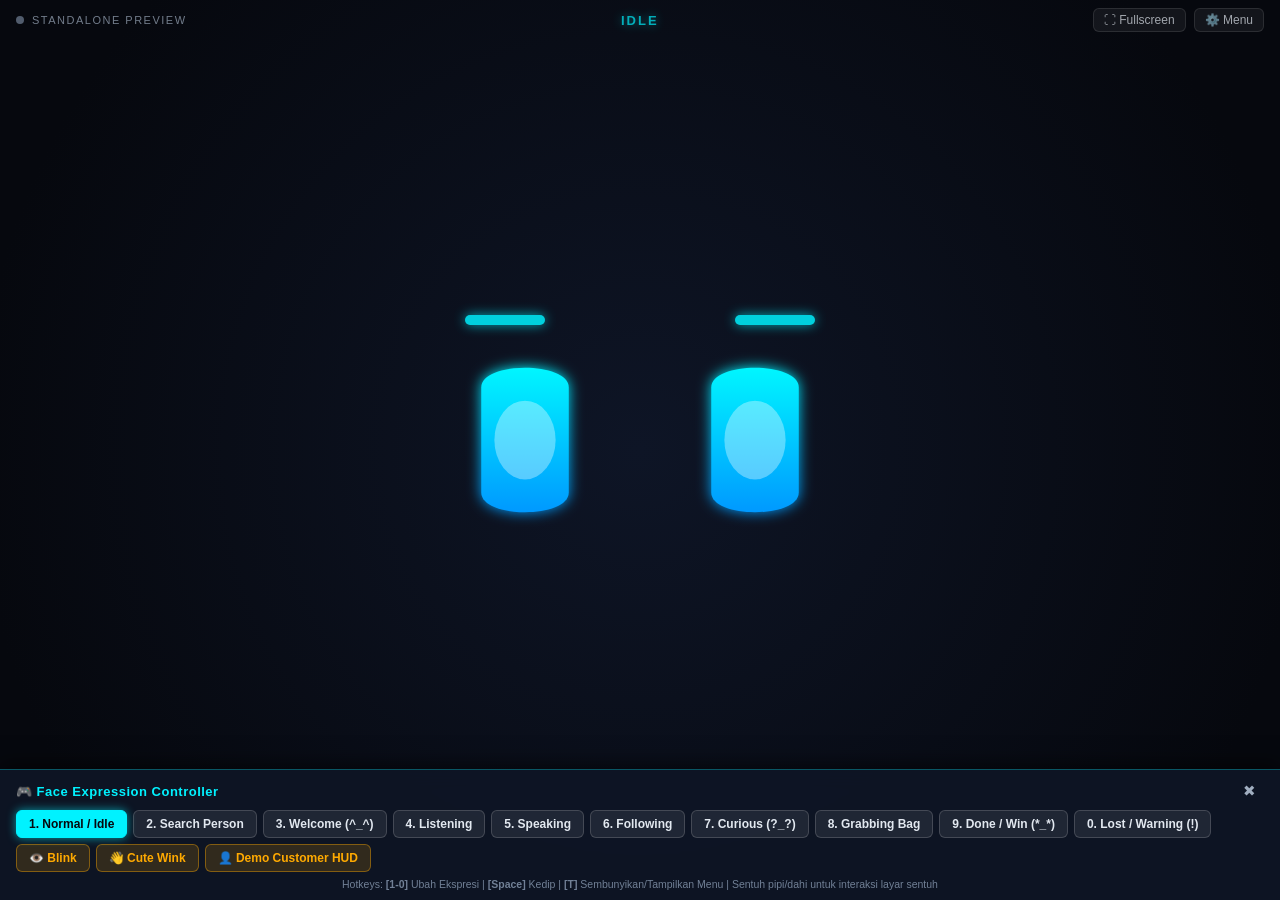
==== commit 396b6d35: "Merge branch origin/testing and resolve README.md conflict" ====
--- a/src/athome_face/web/index.html
+++ b/src/athome_face/web/index.html
@@ -132,6 +132,36 @@
       <span id="speech-text"></span>
     </div>
 
+    <!-- Customer Order Card Overlay (Kitchen / Barman View) -->
+    <div id="customer-card-overlay" class="customer-card-overlay">
+      <div class="card-content">
+        <div class="card-header">
+          <span class="hud-pill">KITCHEN ORDER HUD</span>
+          <span id="cust-num" class="hud-sub">Customer #1</span>
+        </div>
+        <div class="card-body">
+          <div class="cust-photo-wrap">
+            <img id="cust-photo" src="captures/customer_latest.jpg" alt="Customer Photo" onerror="this.src='data:image/svg+xml;utf8,<svg xmlns=\'http://www.w3.org/2000/svg\' width=\'100\' height=\'100\' viewBox=\'0 0 24 24\' fill=\'none\' stroke=\'%2300f6ff\' stroke-width=\'1.5\'><circle cx=\'12\' cy=\'8\' r=\'4\'/><path d=\'M6 20v-2a6 6 0 0 1 12 0v2\'/></svg>'">
+            <div class="photo-scan-line"></div>
+          </div>
+          <div class="cust-info">
+            <div id="cust-name" class="cust-name">Customer Name</div>
+            <div class="orders-box">
+              <div class="order-item">
+                <span class="order-badge">Order 1</span>
+                <span id="cust-order1" class="order-text">-</span>
+              </div>
+              <div class="order-item">
+                <span class="order-badge">Order 2</span>
+                <span id="cust-order2" class="order-text">-</span>
+              </div>
+            </div>
+            <div class="order-status-tag">STATUS: PREPARING IN KITCHEN</div>
+          </div>
+        </div>
+      </div>
+    </div>
+
   </div>
 
   <div id="test-toolbar" class="test-toolbar">
@@ -152,6 +182,7 @@
       <button class="btn-expr" data-expr="LOST" title="Key: 0">0. Lost / Warning (!)</button>
       <button id="btn-action-blink" class="btn-action" title="Key: Space">👁️ Blink</button>
       <button id="btn-action-touch" class="btn-action">👋 Cute Wink</button>
+      <button id="btn-action-customer" class="btn-action">👤 Demo Customer HUD</button>
     </div>
     <div class="toolbar-hint">
       Hotkeys: <b>[1-0]</b> Ubah Ekspresi | <b>[Space]</b> Kedip | <b>[T]</b> Sembunyikan/Tampilkan Menu | Sentuh pipi/dahi untuk interaksi layar sentuh
--- a/src/athome_face/web/style.css
+++ b/src/athome_face/web/style.css
@@ -593,3 +593,155 @@
   text-align: center;
 }
 
+/* ==========================================================================
+   Customer Order Card Overlay (Kitchen / Barman View)
+   ========================================================================== */
+.customer-card-overlay {
+  position: absolute;
+  top: 50%;
+  left: 50%;
+  transform: translate(-50%, -50%) scale(0.9);
+  width: 90%;
+  max-width: 580px;
+  background: rgba(10, 16, 28, 0.90);
+  backdrop-filter: blur(16px);
+  -webkit-backdrop-filter: blur(16px);
+  border: 1.5px solid rgba(0, 242, 255, 0.6);
+  border-radius: 18px;
+  box-shadow: 0 0 50px rgba(0, 242, 255, 0.3), inset 0 0 25px rgba(0, 242, 255, 0.1);
+  padding: 24px;
+  opacity: 0;
+  visibility: hidden;
+  transition: all 0.4s cubic-bezier(0.175, 0.885, 0.32, 1.275);
+  z-index: 100;
+  pointer-events: none;
+}
+
+.customer-card-overlay.visible {
+  opacity: 1;
+  visibility: visible;
+  transform: translate(-50%, -50%) scale(1);
+  pointer-events: auto;
+}
+
+.card-header {
+  display: flex;
+  justify-content: space-between;
+  align-items: center;
+  border-bottom: 1px solid rgba(0, 242, 255, 0.25);
+  padding-bottom: 12px;
+  margin-bottom: 18px;
+}
+
+.hud-pill {
+  background: rgba(0, 242, 255, 0.15);
+  color: #00f2ff;
+  font-size: 13px;
+  font-weight: 700;
+  letter-spacing: 1.5px;
+  padding: 4px 14px;
+  border-radius: 20px;
+  border: 1px solid #00f2ff;
+  box-shadow: 0 0 10px rgba(0, 242, 255, 0.3);
+}
+
+.hud-sub {
+  color: #94a3b8;
+  font-size: 14px;
+  font-weight: 600;
+}
+
+.card-body {
+  display: flex;
+  gap: 22px;
+  align-items: center;
+}
+
+.cust-photo-wrap {
+  position: relative;
+  width: 145px;
+  height: 145px;
+  border-radius: 14px;
+  overflow: hidden;
+  border: 2px solid #00f2ff;
+  box-shadow: 0 0 20px rgba(0, 242, 255, 0.4);
+  flex-shrink: 0;
+  background: #06080e;
+}
+
+.cust-photo-wrap img {
+  width: 100%;
+  height: 100%;
+  object-fit: cover;
+}
+
+.photo-scan-line {
+  position: absolute;
+  top: 0;
+  left: 0;
+  right: 0;
+  height: 3px;
+  background: #00f2ff;
+  box-shadow: 0 0 12px #00f2ff;
+  animation: scan-move 2.2s infinite linear;
+}
+
+@keyframes scan-move {
+  0% { top: 0%; opacity: 0.9; }
+  50% { top: 96%; opacity: 0.9; }
+  100% { top: 0%; opacity: 0.9; }
+}
+
+.cust-info {
+  flex: 1;
+  display: flex;
+  flex-direction: column;
+  gap: 10px;
+}
+
+.cust-name {
+  font-size: 26px;
+  font-weight: 700;
+  color: #ffffff;
+  letter-spacing: 0.5px;
+  text-shadow: 0 0 12px rgba(255, 255, 255, 0.4);
+}
+
+.orders-box {
+  display: flex;
+  flex-direction: column;
+  gap: 8px;
+}
+
+.order-item {
+  display: flex;
+  align-items: center;
+  gap: 12px;
+  background: rgba(255, 255, 255, 0.06);
+  padding: 8px 14px;
+  border-radius: 8px;
+  border-left: 3.5px solid #00ffd5;
+}
+
+.order-badge {
+  font-size: 11px;
+  font-weight: 700;
+  color: #00ffd5;
+  text-transform: uppercase;
+}
+
+.order-text {
+  font-size: 16px;
+  font-weight: 600;
+  color: #f1f5f9;
+  text-transform: capitalize;
+}
+
+.order-status-tag {
+  margin-top: 4px;
+  font-size: 11px;
+  font-weight: 700;
+  color: #38ef7d;
+  letter-spacing: 1px;
+}
+
